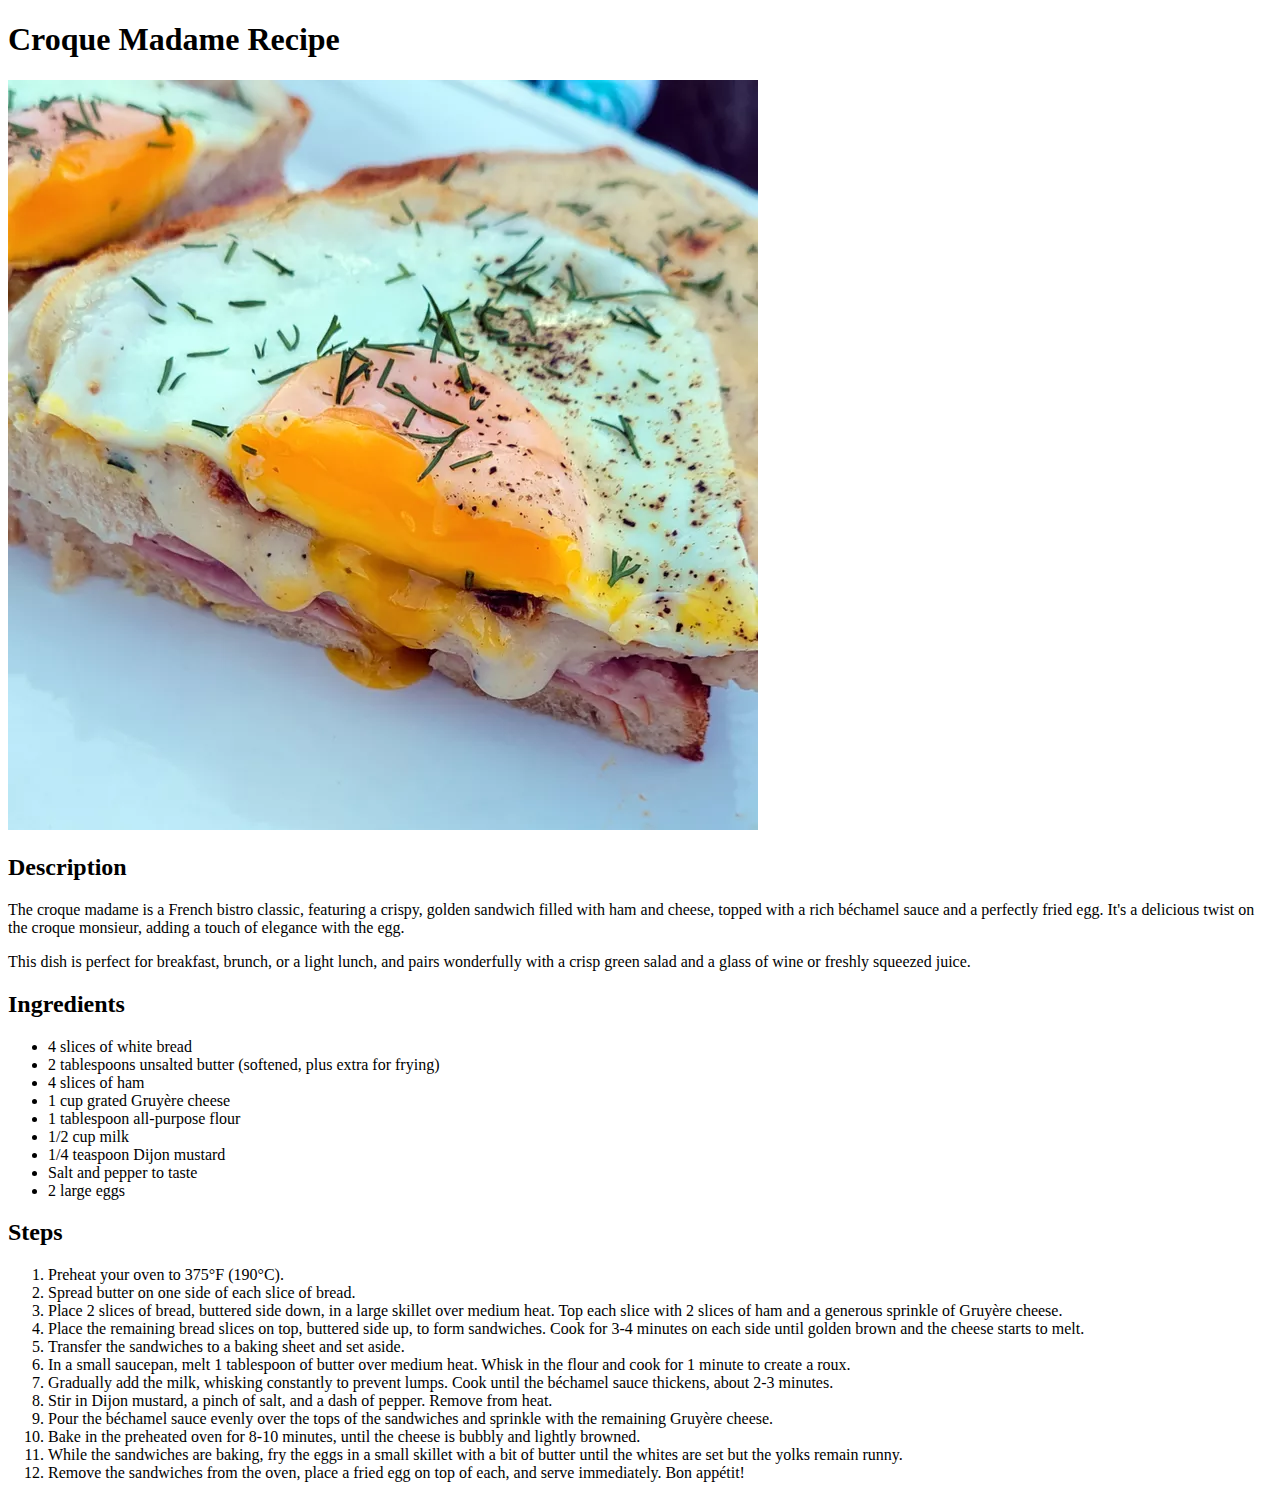
==== recipes/croque madame.html @ 7e197fde "Add all recipe site completed" ====
<!DOCTYPE html>
<html lang="en">
<head>
    <meta charset="UTF-8">
    <meta name="viewport" content="width=device-width, initial-scale=1.0">
    <title>Croque Madame Recipe</title>
</head>
<body>
    <h1>Croque Madame Recipe</h1>
    <img src="../images/croque madame.webp" alt="Classic croque madame" style="max-width:100%; height:auto;">

    <h2>Description</h2>
    <p>The croque madame is a French bistro classic, featuring a crispy, golden sandwich filled with ham and cheese, topped with a rich béchamel sauce and a perfectly fried egg. 
        It's a delicious twist on the croque monsieur, adding a touch of elegance with the egg.</p>
    <p>This dish is perfect for breakfast, brunch, or a light lunch, and pairs wonderfully with a crisp green salad and a glass of wine or freshly squeezed juice.</p>

    <h2>Ingredients</h2>
    <ul>
        <li>4 slices of white bread</li>
        <li>2 tablespoons unsalted butter (softened, plus extra for frying)</li>
        <li>4 slices of ham</li>
        <li>1 cup grated Gruyère cheese</li>
        <li>1 tablespoon all-purpose flour</li>
        <li>1/2 cup milk</li>
        <li>1/4 teaspoon Dijon mustard</li>
        <li>Salt and pepper to taste</li>
        <li>2 large eggs</li>
    </ul>

    <h2>Steps</h2>
    <ol>
        <li>Preheat your oven to 375°F (190°C).</li>
        <li>Spread butter on one side of each slice of bread.</li>
        <li>Place 2 slices of bread, buttered side down, in a large skillet over medium heat. Top each slice with 2 slices of ham and a generous sprinkle of Gruyère cheese.</li>
        <li>Place the remaining bread slices on top, buttered side up, to form sandwiches. Cook for 3-4 minutes on each side until golden brown and the cheese starts to melt.</li>
        <li>Transfer the sandwiches to a baking sheet and set aside.</li>
        <li>In a small saucepan, melt 1 tablespoon of butter over medium heat. Whisk in the flour and cook for 1 minute to create a roux.</li>
        <li>Gradually add the milk, whisking constantly to prevent lumps. Cook until the béchamel sauce thickens, about 2-3 minutes.</li>
        <li>Stir in Dijon mustard, a pinch of salt, and a dash of pepper. Remove from heat.</li>
        <li>Pour the béchamel sauce evenly over the tops of the sandwiches and sprinkle with the remaining Gruyère cheese.</li>
        <li>Bake in the preheated oven for 8-10 minutes, until the cheese is bubbly and lightly browned.</li>
        <li>While the sandwiches are baking, fry the eggs in a small skillet with a bit of butter until the whites are set but the yolks remain runny.</li>
        <li>Remove the sandwiches from the oven, place a fried egg on top of each, and serve immediately. Bon appétit!</li>
    </ol>

</body>
</html>
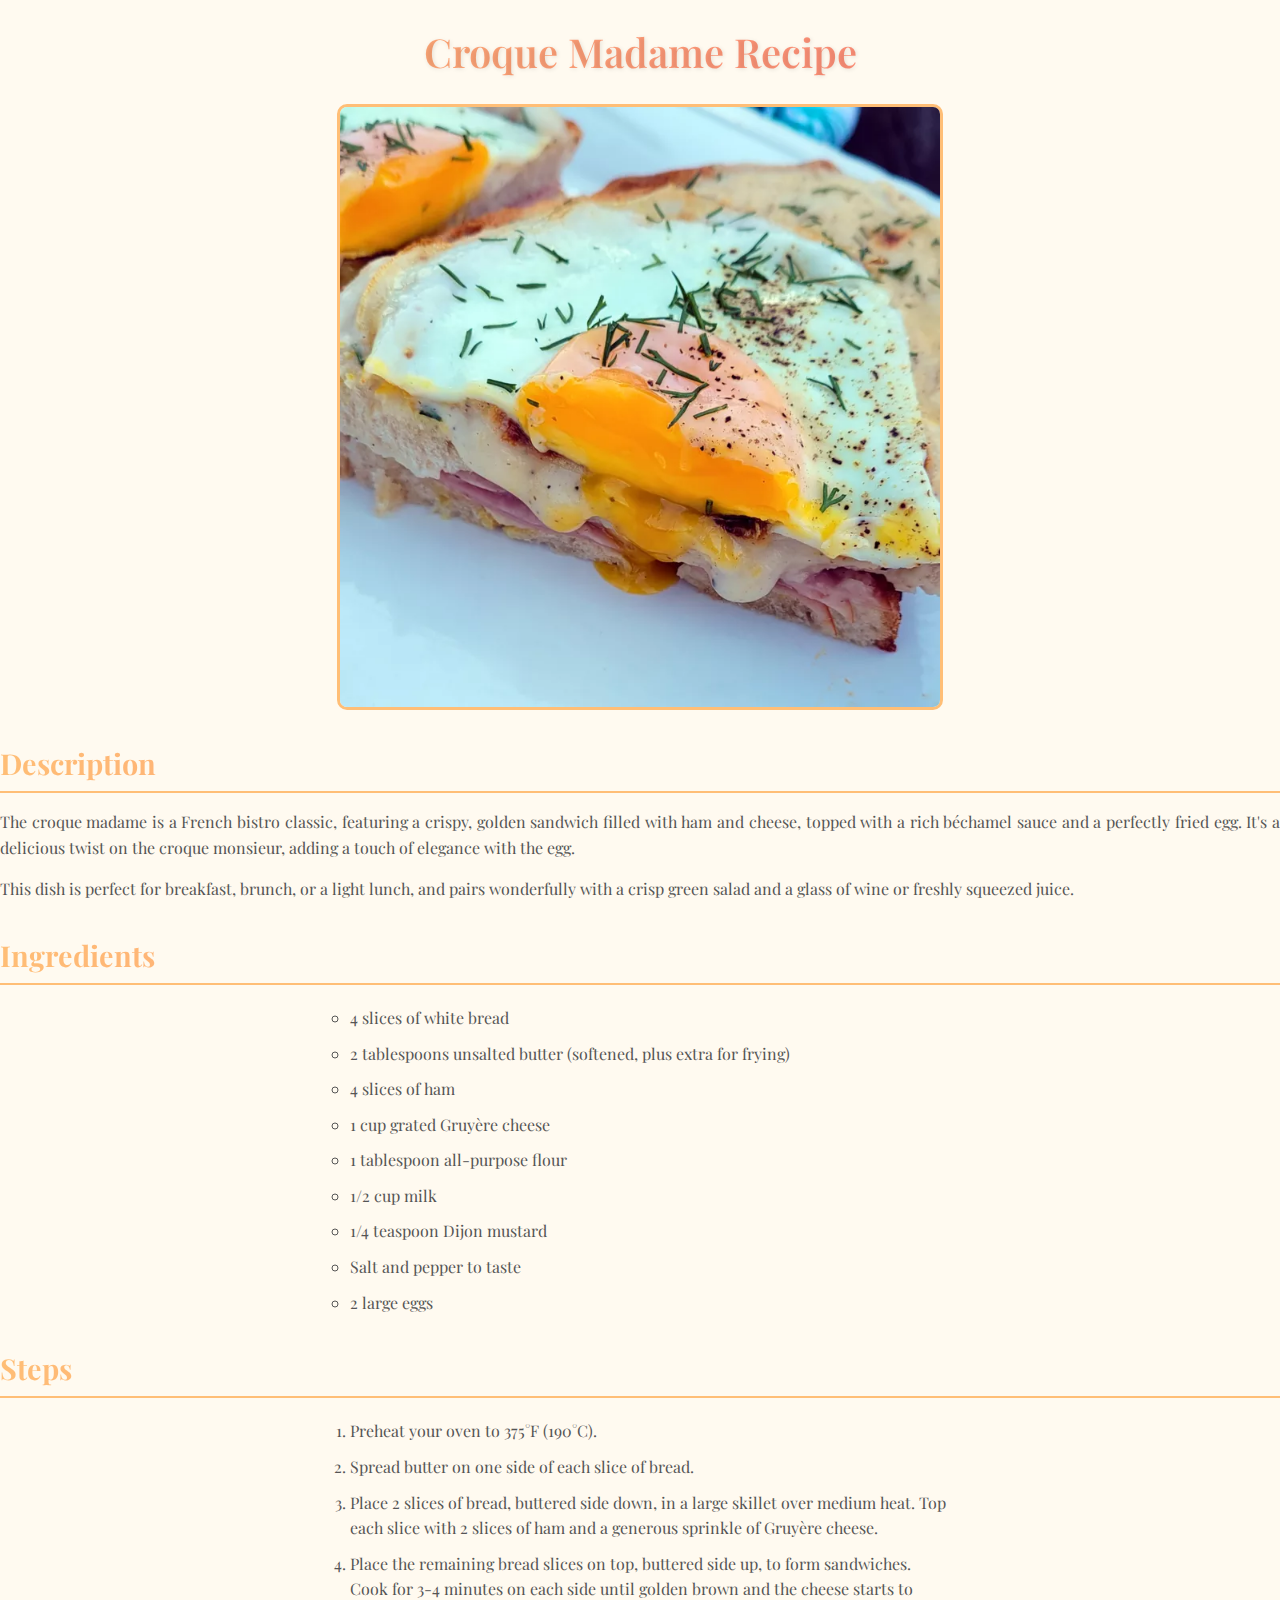
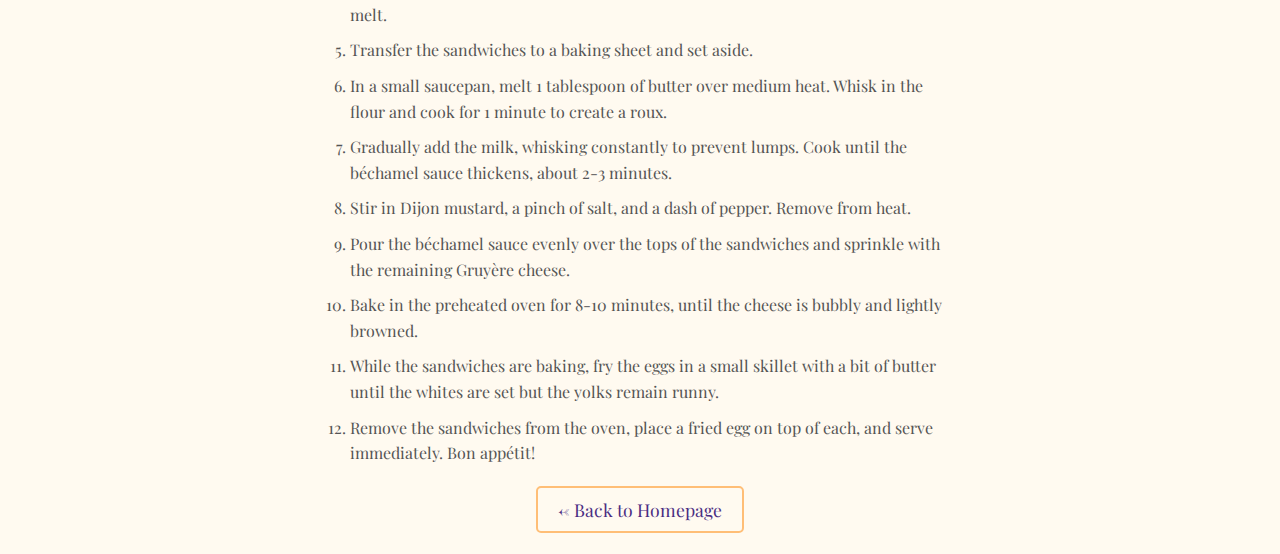
==== commit 0b4fa884: "Add styles.css" ====
--- a/recipes/croque madame.html
+++ b/recipes/croque madame.html
@@ -4,18 +4,20 @@
     <meta charset="UTF-8">
     <meta name="viewport" content="width=device-width, initial-scale=1.0">
     <title>Croque Madame Recipe</title>
+    <link rel="stylesheet" href="../styles.css">
+    <link href="https://fonts.googleapis.com/css2?family=Playfair+Display:wght@400;600&display=swap" rel="stylesheet">
 </head>
-<body>
-    <h1>Croque Madame Recipe</h1>
-    <img src="../images/croque madame.webp" alt="Classic croque madame" style="max-width:100%; height:auto;">
+<body class="recipe-page">
+    <h1 class="recipe-title">Croque Madame Recipe</h1>
+    <img class="recipe-image" src="../images/croque madame.webp" alt="Classic croque madame">
 
-    <h2>Description</h2>
-    <p>The croque madame is a French bistro classic, featuring a crispy, golden sandwich filled with ham and cheese, topped with a rich béchamel sauce and a perfectly fried egg. 
+    <h2 class="section-title">Description</h2>
+    <p class="recipe-description">The croque madame is a French bistro classic, featuring a crispy, golden sandwich filled with ham and cheese, topped with a rich béchamel sauce and a perfectly fried egg. 
         It's a delicious twist on the croque monsieur, adding a touch of elegance with the egg.</p>
-    <p>This dish is perfect for breakfast, brunch, or a light lunch, and pairs wonderfully with a crisp green salad and a glass of wine or freshly squeezed juice.</p>
+    <p class="recipe-description">This dish is perfect for breakfast, brunch, or a light lunch, and pairs wonderfully with a crisp green salad and a glass of wine or freshly squeezed juice.</p>
 
-    <h2>Ingredients</h2>
-    <ul>
+    <h2 class="section-title">Ingredients</h2>
+    <ul class="recipe-ingredients">
         <li>4 slices of white bread</li>
         <li>2 tablespoons unsalted butter (softened, plus extra for frying)</li>
         <li>4 slices of ham</li>
@@ -27,8 +29,8 @@
         <li>2 large eggs</li>
     </ul>
 
-    <h2>Steps</h2>
-    <ol>
+    <h2 class="section-title">Steps</h2>
+    <ol class="recipe-steps">
         <li>Preheat your oven to 375°F (190°C).</li>
         <li>Spread butter on one side of each slice of bread.</li>
         <li>Place 2 slices of bread, buttered side down, in a large skillet over medium heat. Top each slice with 2 slices of ham and a generous sprinkle of Gruyère cheese.</li>
@@ -43,5 +45,9 @@
         <li>Remove the sandwiches from the oven, place a fried egg on top of each, and serve immediately. Bon appétit!</li>
     </ol>
 
+    <div class="back-home">
+        <a href="../index.html" class="back-home-link">← Back to Homepage</a>
+    </div>
+    
 </body>
 </html>--- a/styles.css
+++ b/styles.css
@@ -0,0 +1,162 @@
+.recipetitlehomepage {
+    font-family: 'Playfair Display', serif; /* Elegante e classico per ricette */
+    font-size: 2.5rem; /* Dimensione accattivante */
+    font-weight: 600; /* Semi-bold per leggibilità */
+    color: #4b2e83; /* Un viola intenso per un tocco raffinato */
+    text-shadow: 1px 1px 4px rgba(0, 0, 0, 0.1); /* Ombra leggera per profondità */
+    text-align: center; /* Testo centrato */
+    letter-spacing: 1px; /* Spaziatura armoniosa */
+    margin: 20px auto; /* Spaziatura esterna */
+    padding: 15px; /* Spazio interno per leggibilità */
+    background: linear-gradient(90deg, #ffbe76, #ff7979); /* Gradiente caldo che richiama il cibo */
+    -webkit-background-clip: text; /* Clip per gradienti */
+    -webkit-text-fill-color: transparent; /* Solo testo con gradiente */
+    border-bottom: 2px solid #ffbe76; /* Linea decorativa sotto il titolo */
+  }
+
+  /* Styling for .first-line */
+.first-line {
+    font-family: 'Playfair Display', serif; /* Matches the elegance of the title */
+    font-size: 1.3rem; /* Slightly larger for emphasis */
+    color: #555; /* Neutral color for readability */
+    text-align: center; /* Center aligns with the title */
+    margin-top: 10px; /* Adds space below the title */
+    margin-bottom: 20px; /* Separates from the list */
+  }
+  
+  .first-line strong {
+    color: #ff7979; /* Highlight the word 'best' with an appetizing color */
+    font-weight: bold; /* Emphasize further */
+  }
+  
+  /* Styling for .list-homepage */
+  .list-homepage {
+    list-style-type: none; /* Removes default bullets */
+    padding: 0; /* Removes default padding */
+    text-align: center; /* Centers the list */
+  }
+  
+  .list-homepage li {
+    margin: 25px 0; /* Adds spacing between list items */
+  }
+  
+  .list-homepage a {
+    font-family: 'Playfair Display', serif; /* Consistent font styling */
+    font-size: 1.3rem; /* Easy-to-read size */
+    text-decoration: none; /* Removes underlines */
+    color: #4b2e83; /* Rich violet for elegance */
+    border: 2px solid #ffbe76; /* Adds a border for emphasis */
+    padding: 8px 15px; /* Creates button-like appearance */
+    border-radius: 5px; /* Rounds the corners */
+    transition: background-color 0.5s ease, color 0.3s ease; /* Smooth hover effect */
+  }
+  
+  .list-homepage a:hover {
+    background-color: #ffbe76; /* Highlight the link on hover */
+    color: white; /* Contrast text color for better visibility */
+  }
+  
+  
+  /* Recipe Page General Styling */
+body.recipe-page {
+    font-family: 'Playfair Display', serif;
+    background-color: #fffaf0; /* Neutral, warm background */
+    color: #333; /* Dark gray text for readability */
+    line-height: 1.6;
+    margin: 0;
+  }
+  
+  /* Recipe Page Title */
+  .recipe-title {
+    font-size: 2.5rem; /* Eye-catching size */
+    font-weight: 600;
+    color: #4b2e83; /* Rich violet for elegance */
+    text-align: center;
+    margin: 20px 0;
+    text-shadow: 1px 1px 4px rgba(0, 0, 0, 0.1); /* Subtle shadow */
+    background: linear-gradient(90deg, #ffbe76, #ff7979); /* Gradiente caldo che richiama il cibo */
+    -webkit-background-clip: text; /* Clip per gradienti */
+    -webkit-text-fill-color: transparent; /* Solo testo con gradiente */
+  }
+  
+  /* Recipe Image */
+  .recipe-image {
+    display: block;
+    margin: 0 auto; /* Center the image */
+    border: 3px solid #ffbe76; /* Decorative border */
+    border-radius: 10px; /* Rounded edges */
+    max-width: 600px; /* Restrict maximum size */
+    height: auto;
+  }
+  
+  /* Section Titles */
+  .section-title {
+    font-size: 1.8rem;
+    color: #4b2e83; /* Matches recipe title */
+    margin-top: 30px;
+    margin-bottom: 15px;
+    border-bottom: 2px solid #ffbe76; /* Decorative line */
+    padding-bottom: 5px;
+    background: linear-gradient(90deg, #ffbe76, #ff7979); /* Gradiente caldo che richiama il cibo */
+    -webkit-background-clip: text; /* Clip per gradienti */
+    -webkit-text-fill-color: transparent; /* Solo testo con gradiente */
+    border-bottom: 2px solid #ffbe76; /* Linea decorativa sotto il titolo */
+  }
+  
+  /* Recipe Description */
+  .recipe-description {
+    font-size: 1rem;
+    color: #555; /* Subtle text color for readability */
+    text-align: justify; /* Neat alignment for paragraphs */
+    margin-bottom: 15px;
+  }
+  
+  /* Recipe Ingredients List */
+  .recipe-ingredients {
+    list-style-type: circle; /* Elegant bullet style */
+    color: #555;
+    padding-left: 20px; /* Indented for readability */
+    margin: 20px auto;
+    max-width: 600px; /* Centered and narrow */
+  }
+  
+  .recipe-ingredients li {
+    margin-bottom: 10px;
+    font-size: 1rem;
+  }
+  
+  /* Recipe Steps List */
+  .recipe-steps {
+    list-style-type: decimal;
+    color: #555;
+    padding-left: 20px;
+    margin: 20px auto;
+    max-width: 600px;
+  }
+  
+  .recipe-steps li {
+    margin-bottom: 10px;
+    font-size: 1rem;
+  }
+
+  /* Back to Homepage Button */
+.back-home {
+    text-align: center; /* Center the link */
+    margin: 30px 0; /* Add space above and below */
+  }
+  
+  .back-home-link {
+    font-family: 'Playfair Display', serif; /* Match the recipe font */
+    font-size: 1.1rem; /* Slightly larger text */
+    color: #4b2e83; /* Consistent violet color */
+    text-decoration: none; /* Remove underline */
+    border: 2px solid #ffbe76; /* Border matching the page's style */
+    padding: 10px 20px; /* Button-like appearance */
+    border-radius: 5px; /* Smooth, rounded corners */
+    transition: background-color 0.3s ease, color 0.3s ease; /* Smooth hover effect */
+  }
+  
+  .back-home-link:hover {
+    background-color: #ffbe76; /* Change background color on hover */
+    color: white; /* Make text white on hover for contrast */
+  }